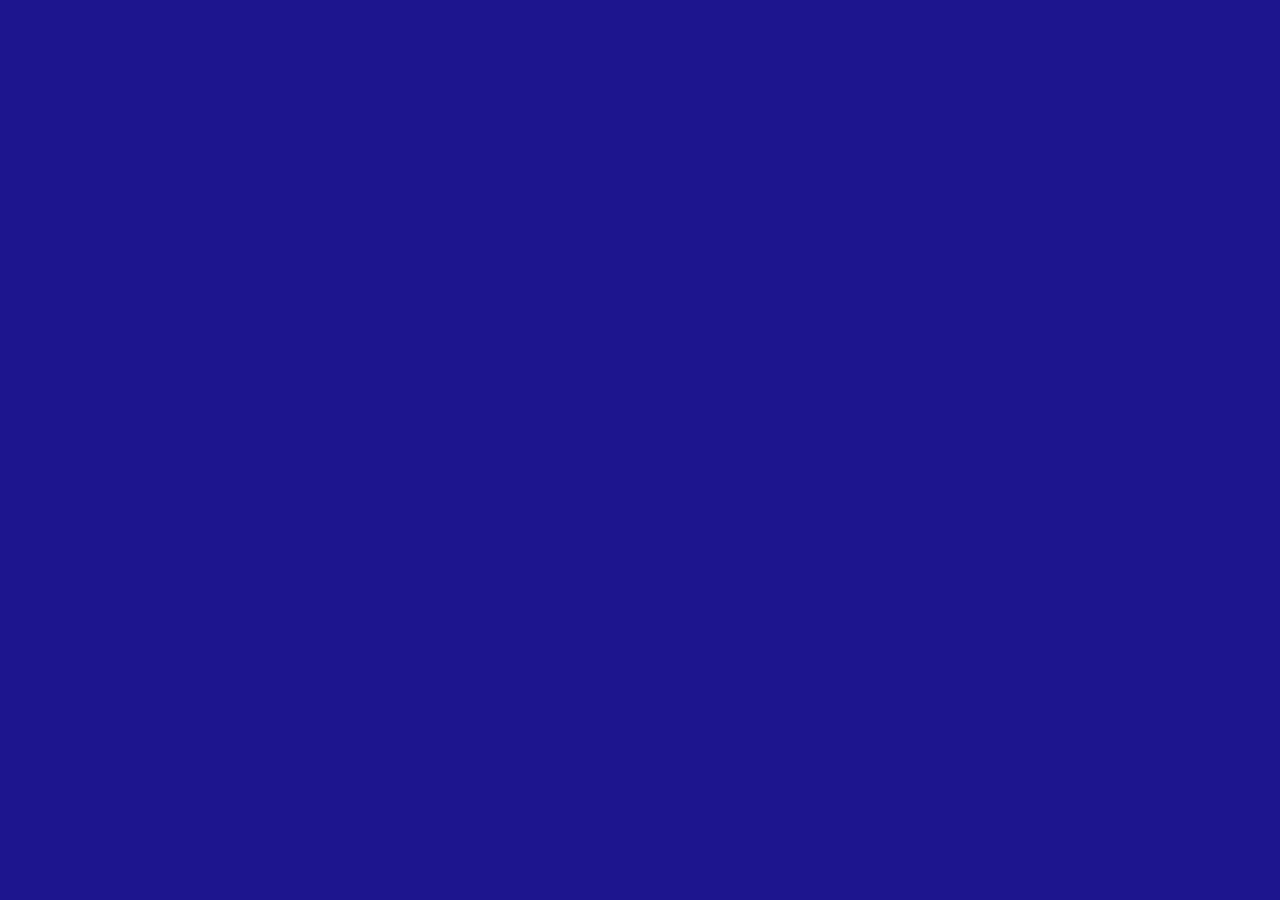
==== public/index.html @ 57fa5c95 "more complete mechanics" ====
<html>
	<head>
		<title>orbit</title>
		<script>
			var requestAnimFrame = (function(){
			      return  window.requestAnimationFrame       || 
			              window.webkitRequestAnimationFrame || 
			              window.mozRequestAnimationFrame    || 
			              window.oRequestAnimationFrame      || 
			              window.msRequestAnimationFrame     || 
			              function(callback) {
			              		window.setTimeout(callback, 1000 / 60);
			              };
			})();

			// Array Remove - By John Resig (MIT Licensed)
			Array.prototype.remove = function(from, to) {
				var rest = this.slice((to || from) + 1 || this.length);
				this.length = from < 0 ? this.length + from : from;
				return this.push.apply(this, rest);
			};

			var GameState = {
				ORBIT_PLACING : 1,
				ORBIT_WINDUP : 2,
				ORBIT_ACTIVE : 3,
				ORBIT_FINISHED : 4
			};

			// Game variables.

			var gameState;
			var planetsLeft;
			var mousePos;
			var mouseDownPos;
			var maxLength;
			var maxDistance;
			var iterations;

			// Initialize the game objects.
			var thrownObject;
			var thrownObjects;

			var planet = {
				radius : 50,
				pos : [ 0, 0 ],
				img : null
			};

			function drawOrbitPosition(context, pos, radius) {
				context.fillStyle = "#ec4343";
				context.strokeStyle = "#00bff3";

				context.beginPath();
				context.arc(pos[0], pos[1], radius, 0, 2 * Math.PI, false);
				context.fill();
				context.stroke();
			}

			function length(vec) {
				return Math.sqrt(vec[0] * vec[0] + vec[1] * vec[1]);
			}

			function distance(vec1, vec2) {
				var x = vec2[0] - vec1[0];
				var y = vec2[1] - vec1[1];
				return length([x, y]);
			}
			function normalize(vec) {
				var len = length(vec);
				return [ vec[0] / len, vec[1] / len ];
			}

			function direction(vec1, vec2) {
				var x = vec2[0] - vec1[0];
				var y = vec2[1] - vec1[1];
				return normalize([ x, y ]);
			}

			function update() {
				if (gameState == GameState.ORBIT_PLACING) {
					thrownObject.pos = mousePos;
				}
				else if (gameState == GameState.ORBIT_WINDUP) {
					thrownObject.pos = mouseDownPos;
				}

				if (planetsLeft <= 0) {
					// TODO: Some other mode here of showing the score. This is a big state change.
					startGame();
				}

				var activeObjects = 0;

				for (var i = 0; i < thrownObjects.length; ++i) {
					var obj = thrownObjects[i];
					if (obj.active == false) {
						continue;
					}

					activeObjects++;

					var curPos = obj.pos;
					var curVel = obj.vel;
					var planetPos = planet.pos;

					var dist = distance(curPos, planetPos);
					var dir = direction(curPos, planetPos);
					var force = 3000.0 / ((dist * dist) + 500.0);

					if (dist > maxDistance) {
						obj.active = false;
					}

					curVel[0] += dir[0] * force;
					curVel[1] += dir[1] * force;

					curPos[0] += curVel[0];
					curPos[1] += curVel[1];

					var collideDist = distance(curPos, planetPos);
					if (collideDist < obj.radius + planet.radius) {
						obj.active = false;
						planetsLeft -= 1;
						// TODO: Some sweet effect here.
					}

					if (obj.active) {
						for (var j = 0; j < thrownObjects.length; ++j) {
							var obj2 = thrownObjects[j];
							if (obj2.active && obj != obj2) {
								var collideDist = distance(obj.pos, obj2.pos);
								if (collideDist < obj.radius + obj2.radius) {
									obj.active = false;
									obj2.active = false;
									planetsLeft -= 2;
								}
							}
						}
					}
				}

				if (iterations > 5) {
					var scoreContainer = document.getElementById('scoreContainer');
					if (activeObjects > 0 && parseFloat(scoreContainer.style.opacity) == 0) {
						fadeIn(scoreContainer);
					}

					var score = document.getElementById('highScore');
					score.innerHTML = activeObjects.toFixed(0);

					var planets = document.getElementById('planetsLeft');
					planets.innerHTML = planetsLeft.toFixed(0);

					iterations = 0;
				}
				iterations++;
			}

			function fadeIn(element) {
				var interval = window.setInterval(function() {
 					var opacity = parseFloat(element.style.opacity);
 					var newOpacity = (opacity + 0.025).toFixed(2);
 					element.style.opacity = newOpacity;

 					if (newOpacity >= 1.0) {
 						window.clearInterval(interval);
 					}
 				}, 33);
			}

			function draw(context) {
				var canvas = document.getElementById('gameBoard');
				var width = window.innerWidth;
 				var height = window.innerHeight;
				context.clearRect(0, 0, width, height);

				if (gameState == GameState.ORBIT_WINDUP) {
					context.strokeStyle = "#ffffff";

					var dir = direction(mousePos, mouseDownPos);
					var dist = Math.min(distance(mousePos, mouseDownPos), maxLength);
					var endPos = [ mouseDownPos[0] + dir[0] * dist, mouseDownPos[1] + dir[1] * dist ];

					context.lineWidth = 3;
					context.moveTo(mouseDownPos[0], mouseDownPos[1]);
					context.lineTo(endPos[0], endPos[1]);
					context.stroke();
				}

				context.fillStyle = "#ec4343";
				context.strokeStyle = "#00bff3";

				context.lineWidth = 2;
				if (thrownObject) {
					drawOrbitPosition(context, thrownObject.pos, thrownObject.radius);
				}

				for (var i = 0; i < thrownObjects.length; ++i) {
					var obj = thrownObjects[i];
					if (obj.active) {
						drawOrbitPosition(context, obj.pos, obj.radius);
					}
				}

				if (planet.img) {
					context.drawImage(planet.img, planet.pos[0] - planet.img.width / 2, planet.pos[1] - planet.img.height / 2);
				}
			}

			function handleMouseMove(mouseMoveEvent) {
				var x, y;
				if (mouseMoveEvent.layerX || mouseMoveEvent.layerX == 0) {
					x = mouseMoveEvent.layerX;
					y = mouseMoveEvent.layerY;
				}
				else if (mouseMoveEvent.offsetX || mouseMoveEvent.offsetX == 0) {
				    x = ev.offsetX;
				    y = ev.offsetY;
				}
				mousePos = [ x, y ];
			}

			function handleMouseDown() {
				if (gameState == GameState.ORBIT_PLACING) {
					gameState = GameState.ORBIT_WINDUP;
					mouseDownPos = mousePos;
				}
			}

			function handleMouseUp() {
				var lengthScale = 0.05;
				if (gameState == GameState.ORBIT_WINDUP) {
					gameState = GameState.ORBIT_PLACING;

					var dir = direction(mousePos, mouseDownPos);
					var len = Math.min(distance(mousePos, mouseDownPos) * lengthScale, maxLength);
					thrownObject.vel = [ dir[0] * len, dir[1] * len ];
					mouseDownPos = [ 0, 0 ];

					thrownObjects.push(thrownObject);
					thrownObject = {
						radius : 7,
						pos : [ 0, 0 ],
						vel : [ 0, 0 ],
						active : true
					};
				}
			}

			function handleWindowResize() {
				var canvas = document.getElementById('gameBoard');
				canvas.width = window.innerWidth - 13;
 				canvas.height = window.innerHeight - 13;
			}

			function startGame() {
				var canvas = document.getElementById('gameBoard');
				canvas.width = window.innerWidth - 13;
 				canvas.height = window.innerHeight - 13;
 				fadeIn(canvas);

 				gameState = GameState.ORBIT_PLACING;
				planetsLeft = 5;
				mousePos = [ -20, -20 ];
				mouseDownPos = [ 0, 0 ];
				maxLength = 80;
				maxDistance = 2000;
				iterations = 0;

				// Initialize the game objects.
				thrownObject = {
					radius : 7,
					pos : [ 0, 0 ],
					vel : [ 0, 0 ],
					active : true
				};
				thrownObjects =[];

 				planet.pos = [ canvas.width / 2 - planet.radius / 2, canvas.height / 2 - planet.radius / 2 ];

 				// Load the planet image.
 				var planetImage = new Image();
 				planetImage.src = "sun.png";
 				planetImage.onload = function() {
 					planet.img = planetImage;
 				}

				var context = canvas.getContext('2d');
				
				canvas.addEventListener('mousemove', handleMouseMove, false);
				canvas.addEventListener('mousedown', handleMouseDown, false);
				canvas.addEventListener('mouseup', handleMouseUp, false);
				window.onresize = handleWindowResize;

				var gameLoop = function() {
					update();
					draw(context);
				}

				var animFrameLoop = function() {
					gameLoop();
					requestAnimFrame(animFrameLoop)
				}
				requestAnimFrame(animFrameLoop);
			}
		</script>
	</head>
	<body onload="startGame();" bgcolor="#1b168d" style="margin-left:0px; margin-top:0px;">
		<div style="font-family:Helvetica; align:center;">
			<div id="scoreContainer" style="position:absolute; top:15px; left:15px; opacity:0; text-align:right;">
				<div id="highScore" style="color:white; font-size:55px; font-family:Impact;"></div>
				<!--<div id="highScoreLabel" style="font-size:14; font-weight:condensed; top:65px; background-color:#ffffff; text-align:center;">Orbiting</div>-->
				<div id="planetsLeft" style="color:white; font-size:55px; font-family:Impact;"></div>
			</div>
			<canvas id="gameBoard" width="500" height="500" style="border-width:2px; border-color:white; opacity:0;"></canvas>
		</div>
	</body>
</html>
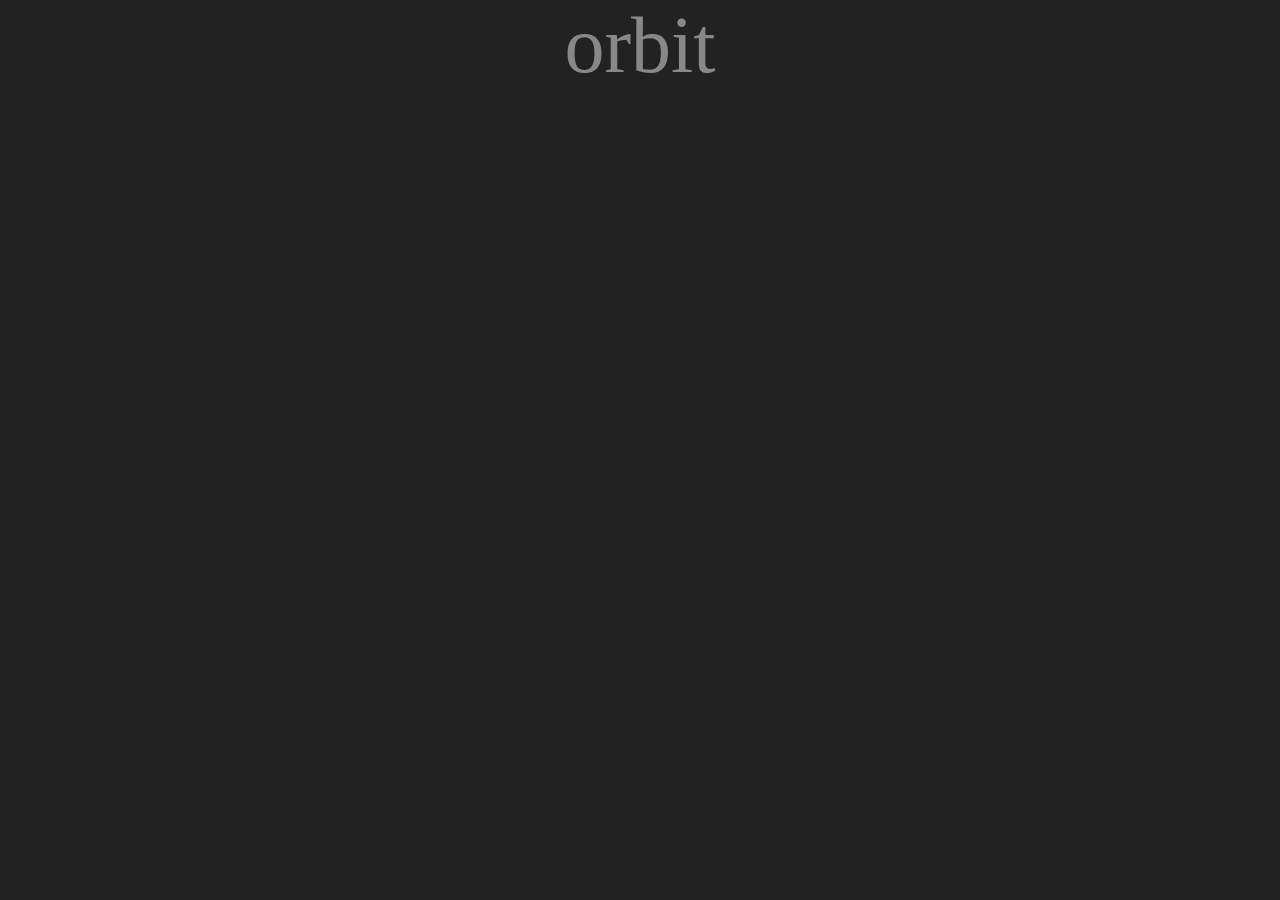
==== commit 1e407326: "add some instruction text with some snazzy alpha animations" ====
--- a/public/index.html
+++ b/public/index.html
@@ -28,9 +28,7 @@
 			};
 
 			// Game variables.
-
 			var gameState;
-			var planetsLeft;
 			var mousePos;
 			var mouseDownPos;
 			var maxLength;
@@ -48,8 +46,8 @@
 			};
 
 			function drawOrbitPosition(context, pos, radius) {
-				context.fillStyle = "#ec4343";
-				context.strokeStyle = "#00bff3";
+				context.fillStyle = "#dddddd";
+				context.strokeStyle = "#ffffff";
 
 				context.beginPath();
 				context.arc(pos[0], pos[1], radius, 0, 2 * Math.PI, false);
@@ -85,10 +83,10 @@
 					thrownObject.pos = mouseDownPos;
 				}
 
-				if (planetsLeft <= 0) {
+				/*if (planetsLeft <= 0) {
 					// TODO: Some other mode here of showing the score. This is a big state change.
-					startGame();
-				}
+					initializeGameVars();
+				}*/
 
 				var activeObjects = 0;
 
@@ -118,13 +116,25 @@
 					curPos[0] += curVel[0];
 					curPos[1] += curVel[1];
 
+					// Cheat here a little bit to make the mechanics more interesting.
+					// Basically, don't allow the distance from the planet to exceed the prior distance.
+					// This forces the orbit into a spiral, but avoids the ease of putting the object into
+					// an elliptical orbit, rewarding more circular orbits.
+					// TODO: Kill the component velocity away from the planet.
+					var newDist = distance(curPos, planetPos);
+					if (newDist > dist) {
+						var nDir = direction(planetPos, curPos);
+						curPos[0] = planetPos[0] + nDir[0] * dist; 
+						curPos[1] = planetPos[1] + nDir[1] * dist;
+					}
+
 					var collideDist = distance(curPos, planetPos);
 					if (collideDist < obj.radius + planet.radius) {
 						obj.active = false;
-						planetsLeft -= 1;
 						// TODO: Some sweet effect here.
 					}
 
+					/*
 					if (obj.active) {
 						for (var j = 0; j < thrownObjects.length; ++j) {
 							var obj2 = thrownObjects[j];
@@ -138,6 +148,7 @@
 							}
 						}
 					}
+					*/
 				}
 
 				if (iterations > 5) {
@@ -149,22 +160,41 @@
 					var score = document.getElementById('highScore');
 					score.innerHTML = activeObjects.toFixed(0);
 
-					var planets = document.getElementById('planetsLeft');
-					planets.innerHTML = planetsLeft.toFixed(0);
+					//var planets = document.getElementById('planetsLeft');
+					//planets.innerHTML = planetsLeft.toFixed(0);
 
 					iterations = 0;
 				}
 				iterations++;
 			}
 
-			function fadeIn(element) {
+			function fadeIn(element, completeBlock) {
 				var interval = window.setInterval(function() {
  					var opacity = parseFloat(element.style.opacity);
- 					var newOpacity = (opacity + 0.025).toFixed(2);
+ 					var newOpacity = (opacity + 0.05).toFixed(2);
  					element.style.opacity = newOpacity;
 
  					if (newOpacity >= 1.0) {
  						window.clearInterval(interval);
+
+ 						if (completeBlock) {
+ 							completeBlock();
+ 						}
+ 					}
+ 				}, 33);
+			}
+
+			function fadeOut(element, completeBlock) {
+				var interval = window.setInterval(function() {
+ 					var opacity = parseFloat(element.style.opacity);
+ 					var newOpacity = (opacity - 0.05).toFixed(2);
+ 					element.style.opacity = newOpacity;
+
+ 					if (newOpacity <= 0.0) {
+ 						window.clearInterval(interval);
+ 						if (completeBlock) {
+ 							completeBlock();
+ 						}
  					}
  				}, 33);
 			}
@@ -250,18 +280,12 @@
 
 			function handleWindowResize() {
 				var canvas = document.getElementById('gameBoard');
-				canvas.width = window.innerWidth - 13;
- 				canvas.height = window.innerHeight - 13;
-			}
-
-			function startGame() {
-				var canvas = document.getElementById('gameBoard');
-				canvas.width = window.innerWidth - 13;
- 				canvas.height = window.innerHeight - 13;
- 				fadeIn(canvas);
-
- 				gameState = GameState.ORBIT_PLACING;
-				planetsLeft = 5;
+				canvas.width = window.innerWidth - 12;
+ 				canvas.height = window.innerHeight - 12;
+			}
+
+			function initializeGameVars() {
+				gameState = GameState.ORBIT_PLACING;
 				mousePos = [ -20, -20 ];
 				mouseDownPos = [ 0, 0 ];
 				maxLength = 80;
@@ -276,8 +300,28 @@
 					active : true
 				};
 				thrownObjects =[];
-
- 				planet.pos = [ canvas.width / 2 - planet.radius / 2, canvas.height / 2 - planet.radius / 2 ];
+			}
+
+			function startGame() {
+				var canvas = document.getElementById('gameBoard');
+				canvas.width = window.innerWidth - 12;
+ 				canvas.height = window.innerHeight - 12;
+ 				fadeIn(canvas);
+
+ 				var ins1 = document.getElementById('instructionsLabel1');
+ 				var ins2 = document.getElementById('instructionsLabel2');
+ 				var titleLabel = document.getElementById('titleLabel');
+
+ 				var instructionsStart = 1200;
+ 				window.setTimeout(function() { fadeIn(titleLabel); }, 400);
+ 				window.setTimeout(function() { fadeIn(ins1); }, instructionsStart);
+ 				window.setTimeout(function() { fadeIn(ins2); }, instructionsStart + 1000);
+ 				window.setTimeout(function() { fadeOut(ins1); }, instructionsStart + 1200);
+ 				window.setTimeout(function() { fadeOut(ins2); }, instructionsStart + 2000);
+ 				window.setTimeout(function() { fadeOut(titleLabel); }, instructionsStart + 2500);
+
+ 				initializeGameVars();
+ 				planet.pos = [ canvas.width / 2, canvas.height / 2 ];
 
  				// Load the planet image.
  				var planetImage = new Image();
@@ -288,9 +332,9 @@
 
 				var context = canvas.getContext('2d');
 				
+				canvas.addEventListener('mouseup', handleMouseUp, false);
 				canvas.addEventListener('mousemove', handleMouseMove, false);
 				canvas.addEventListener('mousedown', handleMouseDown, false);
-				canvas.addEventListener('mouseup', handleMouseUp, false);
 				window.onresize = handleWindowResize;
 
 				var gameLoop = function() {
@@ -306,12 +350,15 @@
 			}
 		</script>
 	</head>
-	<body onload="startGame();" bgcolor="#1b168d" style="margin-left:0px; margin-top:0px;">
+	<body onload="startGame();" bgcolor="#222222" style="margin-left:0px; margin-top:0px;">
 		<div style="font-family:Helvetica; align:center;">
-			<div id="scoreContainer" style="position:absolute; top:15px; left:15px; opacity:0; text-align:right;">
-				<div id="highScore" style="color:white; font-size:55px; font-family:Impact;"></div>
-				<!--<div id="highScoreLabel" style="font-size:14; font-weight:condensed; top:65px; background-color:#ffffff; text-align:center;">Orbiting</div>-->
-				<div id="planetsLeft" style="color:white; font-size:55px; font-family:Impact;"></div>
+			<div id="titleLabel" style="position:absolute; top:0px; left:0px; color:#dddddd; font-size:80px; font-family:Impact; width:100%; text-align:center; opacity:0;">orbit</div>
+			<div id="instructionsLabel1" style="font-family:HelveticaNeue-Light; position:absolute; top:100px; left:0px; color:#dddddd; font-size:40px; width:100%; text-align:center; height:40px; opacity:0;">put your planet in orbit</div>
+			<div id="instructionsLabel2" style="font-family:HelveticaNeue-Light; position:absolute; top:120px; left:0px; color:#dddddd; font-size:40px; width:100%; text-align:center; height:40px; opacity:0;">keep it there as long as you can</div>
+			<div id="scoreContainer" style="position:absolute; top:0px; left:0px; opacity:0; text-align:right; width:100%;">
+				<div id="highScore" style="color:#dddddd; font-size:105px; font-family:Impact; width:70px;"></div>
+				<!--<div id="highScoreLabel" style="font-size:12; font-weight:condensed; top:50px; color:#dddddd; background-color:#222222; text-align:center; width:70px; height:25px;">Revolutions</div>-->
+				<!--<div id="planetsLeft" style="color:white; font-size:105px; font-family:Impact;"></div>-->
 			</div>
 			<canvas id="gameBoard" width="500" height="500" style="border-width:2px; border-color:white; opacity:0;"></canvas>
 		</div>
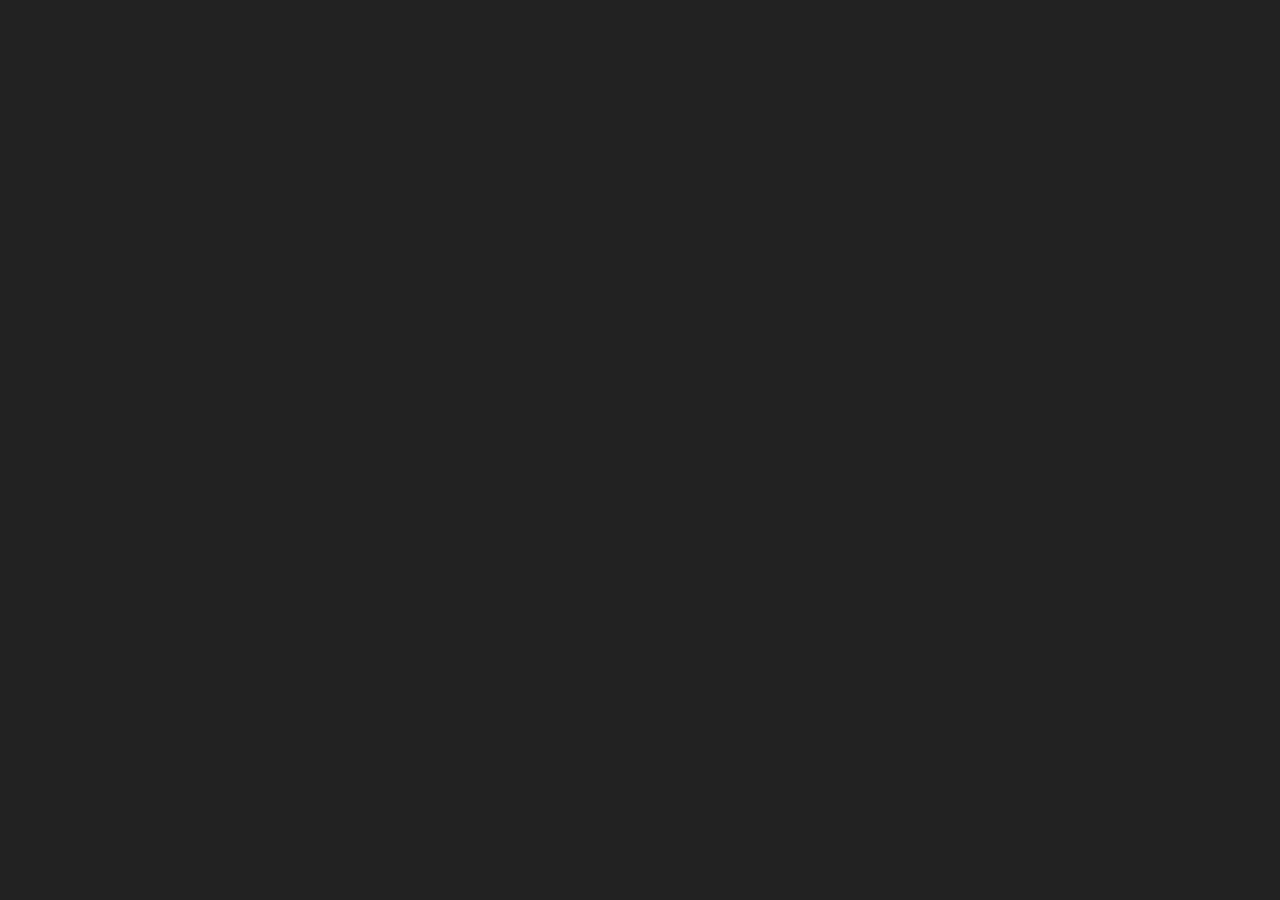
==== commit 78695842: "some clean up, and put the score label inside the planet" ====
--- a/public/index.html
+++ b/public/index.html
@@ -82,12 +82,7 @@
 				else if (gameState == GameState.ORBIT_WINDUP) {
 					thrownObject.pos = mouseDownPos;
 				}
-
-				/*if (planetsLeft <= 0) {
-					// TODO: Some other mode here of showing the score. This is a big state change.
-					initializeGameVars();
-				}*/
-
+				
 				var activeObjects = 0;
 
 				for (var i = 0; i < thrownObjects.length; ++i) {
@@ -133,39 +128,6 @@
 						obj.active = false;
 						// TODO: Some sweet effect here.
 					}
-
-					/*
-					if (obj.active) {
-						for (var j = 0; j < thrownObjects.length; ++j) {
-							var obj2 = thrownObjects[j];
-							if (obj2.active && obj != obj2) {
-								var collideDist = distance(obj.pos, obj2.pos);
-								if (collideDist < obj.radius + obj2.radius) {
-									obj.active = false;
-									obj2.active = false;
-									planetsLeft -= 2;
-								}
-							}
-						}
-					}
-					*/
-				}
-
-				if (iterations > 5) {
-					var scoreContainer = document.getElementById('scoreContainer');
-					if (activeObjects > 0 && parseFloat(scoreContainer.style.opacity) == 0) {
-						fadeIn(scoreContainer);
-					}
-
-					var score = document.getElementById('highScore');
-					score.innerHTML = activeObjects.toFixed(0);
-
-					//var planets = document.getElementById('planetsLeft');
-					//planets.innerHTML = planetsLeft.toFixed(0);
-
-					iterations = 0;
-				}
-				iterations++;
 			}
 
 			function fadeIn(element, completeBlock) {
@@ -234,7 +196,13 @@
 				}
 
 				if (planet.img) {
-					context.drawImage(planet.img, planet.pos[0] - planet.img.width / 2, planet.pos[1] - planet.img.height / 2);
+					var planetX = planet.pos[0] - planet.img.width / 2;
+					var planetY = planet.pos[1] - planet.img.height / 2;
+					context.drawImage(planet.img, planetX, planetY);
+
+					context.fillStyle = "#222222";
+					context.font = "45px Impact";
+  					context.fillText("", planet.pos[0] - 12, planet.pos[1] + 16);
 				}
 			}
 
@@ -355,11 +323,11 @@
 			<div id="titleLabel" style="position:absolute; top:0px; left:0px; color:#dddddd; font-size:80px; font-family:Impact; width:100%; text-align:center; opacity:0;">orbit</div>
 			<div id="instructionsLabel1" style="font-family:HelveticaNeue-Light; position:absolute; top:100px; left:0px; color:#dddddd; font-size:40px; width:100%; text-align:center; height:40px; opacity:0;">put your planet in orbit</div>
 			<div id="instructionsLabel2" style="font-family:HelveticaNeue-Light; position:absolute; top:120px; left:0px; color:#dddddd; font-size:40px; width:100%; text-align:center; height:40px; opacity:0;">keep it there as long as you can</div>
-			<div id="scoreContainer" style="position:absolute; top:0px; left:0px; opacity:0; text-align:right; width:100%;">
+			<!--<div id="scoreContainer" style="position:absolute; top:0px; left:0px; opacity:0; text-align:right; width:100%;">
 				<div id="highScore" style="color:#dddddd; font-size:105px; font-family:Impact; width:70px;"></div>
-				<!--<div id="highScoreLabel" style="font-size:12; font-weight:condensed; top:50px; color:#dddddd; background-color:#222222; text-align:center; width:70px; height:25px;">Revolutions</div>-->
-				<!--<div id="planetsLeft" style="color:white; font-size:105px; font-family:Impact;"></div>-->
-			</div>
+				<div id="highScoreLabel" style="font-size:12; font-weight:condensed; top:50px; color:#dddddd; background-color:#222222; text-align:center; width:70px; height:25px;">Revolutions</div>
+				<div id="planetsLeft" style="color:white; font-size:105px; font-family:Impact;"></div>
+			</div>-->
 			<canvas id="gameBoard" width="500" height="500" style="border-width:2px; border-color:white; opacity:0;"></canvas>
 		</div>
 	</body>
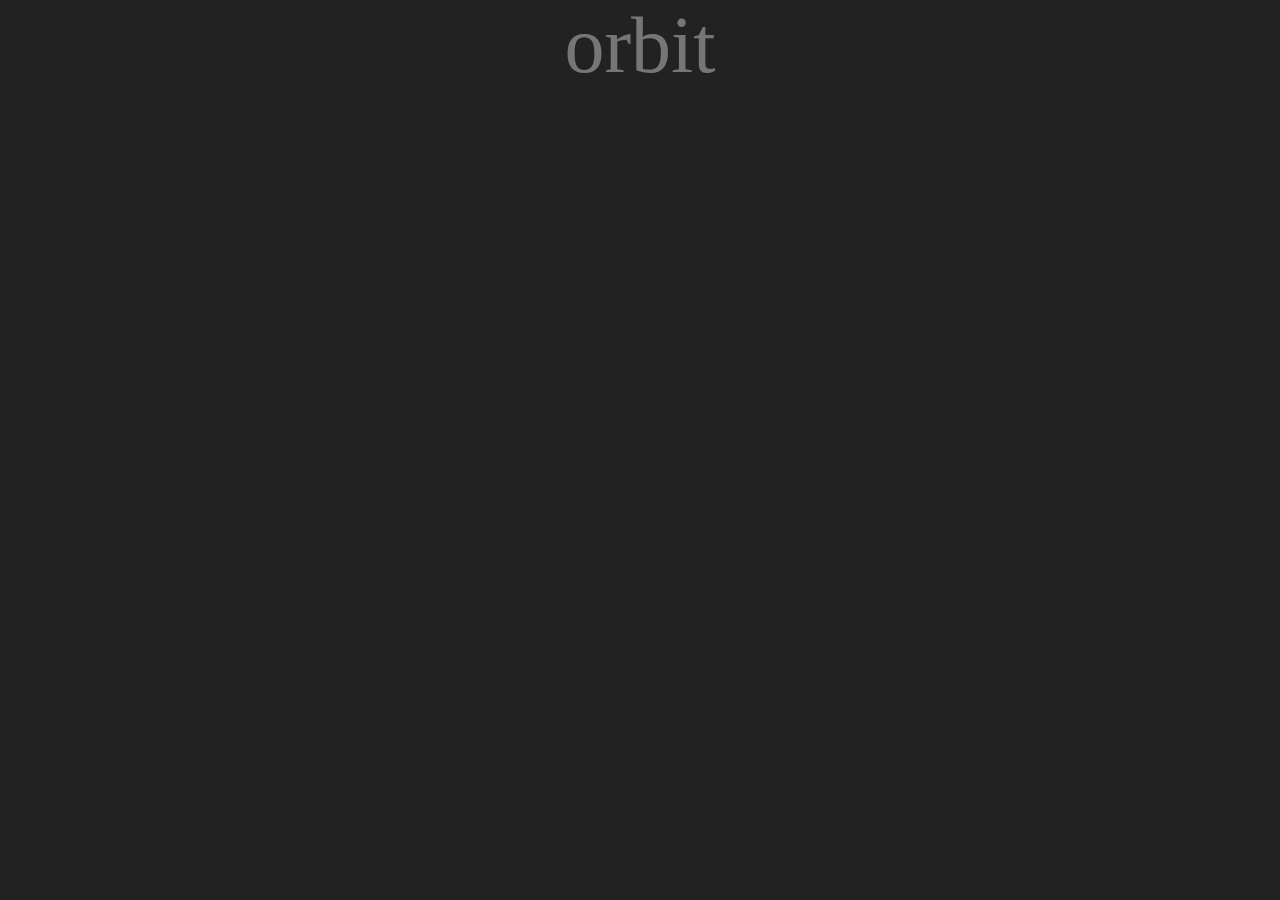
==== commit 93a5d2df: "tweak the mechanics of the planet. this might be pretty close to being good enough" ====
--- a/public/index.html
+++ b/public/index.html
@@ -82,7 +82,7 @@
 				else if (gameState == GameState.ORBIT_WINDUP) {
 					thrownObject.pos = mouseDownPos;
 				}
-				
+
 				var activeObjects = 0;
 
 				for (var i = 0; i < thrownObjects.length; ++i) {
@@ -112,22 +112,22 @@
 					curPos[1] += curVel[1];
 
 					// Cheat here a little bit to make the mechanics more interesting.
-					// Basically, don't allow the distance from the planet to exceed the prior distance.
+					// Basically, dampen the velocity away from the planet.
 					// This forces the orbit into a spiral, but avoids the ease of putting the object into
 					// an elliptical orbit, rewarding more circular orbits.
 					// TODO: Kill the component velocity away from the planet.
-					var newDist = distance(curPos, planetPos);
-					if (newDist > dist) {
-						var nDir = direction(planetPos, curPos);
-						curPos[0] = planetPos[0] + nDir[0] * dist; 
-						curPos[1] = planetPos[1] + nDir[1] * dist;
-					}
+					var velDir = normalize(curVel);
+					var otherDir = direction(planetPos, curPos);
+					var dampenFactor = Math.max(velDir[0] * otherDir[0] + velDir[1] * otherDir[1], 0) * 0.05;
+					curVel[0] = curVel[0] - curVel[0] * dampenFactor;
+					curVel[1] = curVel[1] - curVel[1] * dampenFactor;
 
 					var collideDist = distance(curPos, planetPos);
 					if (collideDist < obj.radius + planet.radius) {
 						obj.active = false;
 						// TODO: Some sweet effect here.
 					}
+				}
 			}
 
 			function fadeIn(element, completeBlock) {
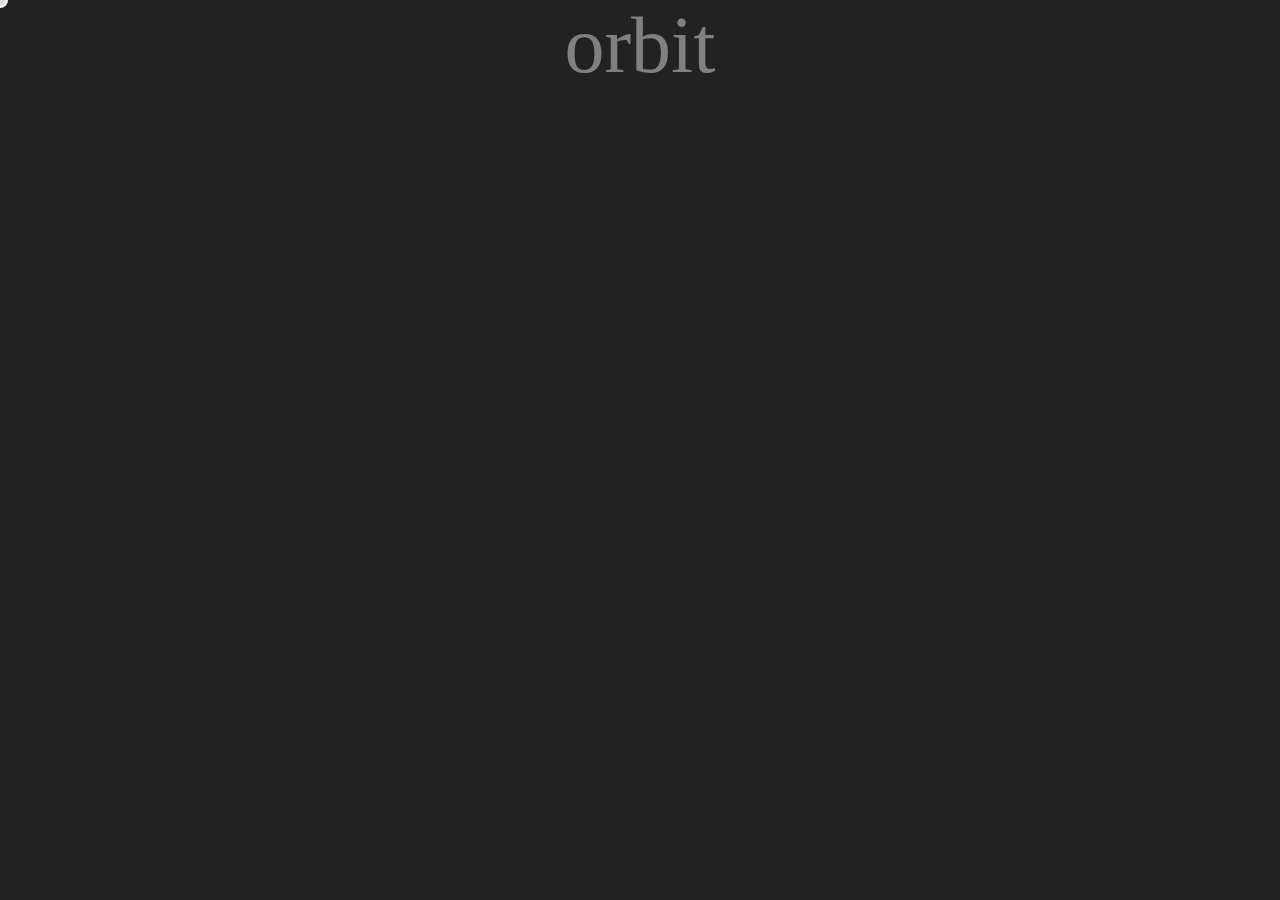
==== commit f494ce19: "more source updating" ====
--- a/public/index.html
+++ b/public/index.html
@@ -21,6 +21,7 @@
 			};
 
 			var GameState = {
+				ORBIT_INTRO : 0,
 				ORBIT_PLACING : 1,
 				ORBIT_WINDUP : 2,
 				ORBIT_ACTIVE : 3,
@@ -34,6 +35,9 @@
 			var maxLength;
 			var maxDistance;
 			var iterations;
+			var releasePos;
+			var fontSizeScale = 1.0;
+			var lastRevolutions = -1;
 
 			// Initialize the game objects.
 			var thrownObject;
@@ -83,51 +87,96 @@
 					thrownObject.pos = mouseDownPos;
 				}
 
-				var activeObjects = 0;
-
 				for (var i = 0; i < thrownObjects.length; ++i) {
 					var obj = thrownObjects[i];
-					if (obj.active == false) {
-						continue;
-					}
-
-					activeObjects++;
-
-					var curPos = obj.pos;
-					var curVel = obj.vel;
-					var planetPos = planet.pos;
-
-					var dist = distance(curPos, planetPos);
-					var dir = direction(curPos, planetPos);
-					var force = 3000.0 / ((dist * dist) + 500.0);
-
-					if (dist > maxDistance) {
-						obj.active = false;
-					}
-
-					curVel[0] += dir[0] * force;
-					curVel[1] += dir[1] * force;
-
-					curPos[0] += curVel[0];
-					curPos[1] += curVel[1];
-
-					// Cheat here a little bit to make the mechanics more interesting.
-					// Basically, dampen the velocity away from the planet.
-					// This forces the orbit into a spiral, but avoids the ease of putting the object into
-					// an elliptical orbit, rewarding more circular orbits.
-					// TODO: Kill the component velocity away from the planet.
-					var velDir = normalize(curVel);
-					var otherDir = direction(planetPos, curPos);
-					var dampenFactor = Math.max(velDir[0] * otherDir[0] + velDir[1] * otherDir[1], 0) * 0.05;
-					curVel[0] = curVel[0] - curVel[0] * dampenFactor;
-					curVel[1] = curVel[1] - curVel[1] * dampenFactor;
-
-					var collideDist = distance(curPos, planetPos);
-					if (collideDist < obj.radius + planet.radius) {
-						obj.active = false;
-						// TODO: Some sweet effect here.
-					}
-				}
+
+					if (gameState == GameState.ORBIT_ACTIVE) {
+						var curPos = obj.pos;
+						var curVel = obj.vel;
+						var planetPos = planet.pos;
+
+						var prevDir = direction(planetPos, curPos);
+
+						var dist = distance(curPos, planetPos);
+						var dir = direction(curPos, planetPos);
+						var force = 3000.0 / ((dist * dist) + 500.0);
+
+						if (dist > maxDistance) {
+							thrownObjects = [];
+						}
+
+						curVel[0] += dir[0] * force;
+						curVel[1] += dir[1] * force;
+
+						curPos[0] += curVel[0];
+						curPos[1] += curVel[1];
+
+						// Cheat here a little bit to make the mechanics more interesting.
+						// Basically, dampen the velocity away from the planet.
+						// This forces the orbit into a spiral, but avoids the ease of putting the object into
+						// an elliptical orbit, rewarding more circular orbits.
+						var velDir = normalize(curVel);
+						var otherDir = direction(planetPos, curPos);
+						var dampenFactor = Math.max(velDir[0] * otherDir[0] + velDir[1] * otherDir[1], 0) * 0.05;
+						curVel[0] = curVel[0] - curVel[0] * dampenFactor;
+						curVel[1] = curVel[1] - curVel[1] * dampenFactor;
+
+						// Add the accumulated travelled distance.
+						var angle = Math.acos(otherDir[0] * prevDir[0] + otherDir[1] * prevDir[1]);
+						obj.degreesAccum = obj.degreesAccum + angle;
+
+						var collideDist = distance(curPos, planetPos);
+						if (collideDist < obj.radius + planet.radius) {
+							gameState = GameState.ORBIT_FINISHED;
+							jostleSun(function() {
+								thrownObjects = [];
+							});
+						}
+					}
+				}
+			}
+
+			function jostleSun(completeBlock) {
+				var originalPos = planet.pos;
+				var newPos = [ originalPos[0] + 20, originalPos[1] + 20 ];
+
+				var interval = window.setInterval(function() {
+					var currentPos = planet.pos;
+					planet.pos = [ planet.pos[0] + 0.9, planet.pos[1] + 0.9 ];
+				}, 33);
+			}
+
+			function scaleNumberLabel(scaleVal, completeBlock, rate) {
+				rate = rate || 0.08;
+
+				var interval = window.setInterval(function() {
+					var complete = false;
+					if (fontSizeScale < scaleVal) {
+						fontSizeScale += rate;
+						if (fontSizeScale >= scaleVal) {
+							complete = true;
+						}
+					}
+					else {
+						fontSizeScale -= rate;
+						if (fontSizeScale <= scaleVal) {
+							complete = true;
+						}
+					}
+
+					if (complete) {
+						if (completeBlock) {
+							completeBlock();
+						}
+						window.clearInterval(interval);
+					}
+				}, 33);
+			}
+
+			function pulseFontScale() {
+				scaleNumberLabel(1.5, function() {
+  					scaleNumberLabel(1.0);
+  				}, 0.15);
 			}
 
 			function fadeIn(element, completeBlock) {
@@ -190,9 +239,7 @@
 
 				for (var i = 0; i < thrownObjects.length; ++i) {
 					var obj = thrownObjects[i];
-					if (obj.active) {
-						drawOrbitPosition(context, obj.pos, obj.radius);
-					}
+					drawOrbitPosition(context, obj.pos, obj.radius);
 				}
 
 				if (planet.img) {
@@ -200,9 +247,21 @@
 					var planetY = planet.pos[1] - planet.img.height / 2;
 					context.drawImage(planet.img, planetX, planetY);
 
-					context.fillStyle = "#222222";
-					context.font = "45px Impact";
-  					context.fillText("", planet.pos[0] - 12, planet.pos[1] + 16);
+					if (thrownObjects.length) {
+						var revolutions =  thrownObjects[0].degreesAccum / (2 * Math.PI);
+						revolutions = Math.floor(revolutions);
+						if (lastRevolutions != revolutions) {
+							pulseFontScale();
+							lastRevolutions = revolutions;
+						}
+
+						context.fillStyle = "#222222";
+						context.font = (45 * fontSizeScale) + "px Impact";
+
+						context.textAlign = 'center';
+						context.textBaseline = 'middle';
+  						context.fillText(revolutions.toFixed(0), planet.pos[0], planet.pos[1]);
+					}
 				}
 			}
 
@@ -229,20 +288,17 @@
 			function handleMouseUp() {
 				var lengthScale = 0.05;
 				if (gameState == GameState.ORBIT_WINDUP) {
-					gameState = GameState.ORBIT_PLACING;
+					gameState = GameState.ORBIT_ACTIVE;
 
 					var dir = direction(mousePos, mouseDownPos);
 					var len = Math.min(distance(mousePos, mouseDownPos) * lengthScale, maxLength);
+
+					releasePos = thrownObject.pos;
+
 					thrownObject.vel = [ dir[0] * len, dir[1] * len ];
 					mouseDownPos = [ 0, 0 ];
 
-					thrownObjects.push(thrownObject);
-					thrownObject = {
-						radius : 7,
-						pos : [ 0, 0 ],
-						vel : [ 0, 0 ],
-						active : true
-					};
+					thrownObjects = [ thrownObject ];
 				}
 			}
 
@@ -253,7 +309,7 @@
 			}
 
 			function initializeGameVars() {
-				gameState = GameState.ORBIT_PLACING;
+				gameState = GameState.ORBIT_INTRO;
 				mousePos = [ -20, -20 ];
 				mouseDownPos = [ 0, 0 ];
 				maxLength = 80;
@@ -265,7 +321,7 @@
 					radius : 7,
 					pos : [ 0, 0 ],
 					vel : [ 0, 0 ],
-					active : true
+					degreesAccum : 0
 				};
 				thrownObjects =[];
 			}
@@ -286,7 +342,7 @@
  				window.setTimeout(function() { fadeIn(ins2); }, instructionsStart + 1000);
  				window.setTimeout(function() { fadeOut(ins1); }, instructionsStart + 1200);
  				window.setTimeout(function() { fadeOut(ins2); }, instructionsStart + 2000);
- 				window.setTimeout(function() { fadeOut(titleLabel); }, instructionsStart + 2500);
+ 				window.setTimeout(function() { fadeOut(titleLabel); gameState = GameState.ORBIT_PLACING; }, instructionsStart + 2500);
 
  				initializeGameVars();
  				planet.pos = [ canvas.width / 2, canvas.height / 2 ];
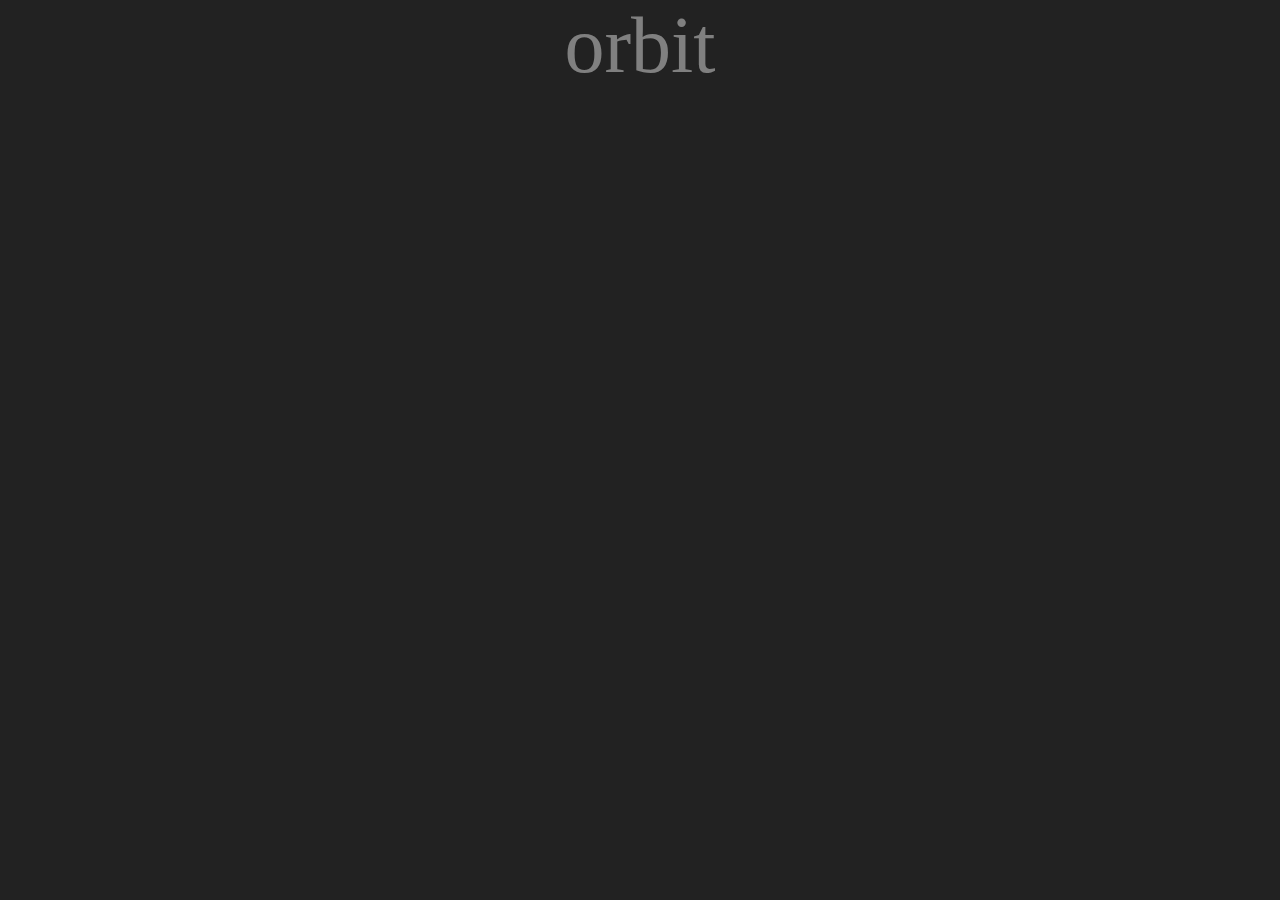
==== commit f00c0133: "update gameplay" ====
--- a/public/index.html
+++ b/public/index.html
@@ -2,6 +2,7 @@
 	<head>
 		<title>orbit</title>
 		<script>
+			// Game loop shim.
 			var requestAnimFrame = (function(){
 			      return  window.requestAnimationFrame       || 
 			              window.webkitRequestAnimationFrame || 
@@ -9,16 +10,9 @@
 			              window.oRequestAnimationFrame      || 
 			              window.msRequestAnimationFrame     || 
 			              function(callback) {
-			              		window.setTimeout(callback, 1000 / 60);
+			              		window.setTimeout(callback, 1000 / 30);
 			              };
 			})();
-
-			// Array Remove - By John Resig (MIT Licensed)
-			Array.prototype.remove = function(from, to) {
-				var rest = this.slice((to || from) + 1 || this.length);
-				this.length = from < 0 ? this.length + from : from;
-				return this.push.apply(this, rest);
-			};
 
 			var GameState = {
 				ORBIT_INTRO : 0,
@@ -36,12 +30,13 @@
 			var maxDistance;
 			var iterations;
 			var releasePos;
+			var finalScore;
 			var fontSizeScale = 1.0;
 			var lastRevolutions = -1;
+			var labelColor = "#222222";
 
 			// Initialize the game objects.
 			var thrownObject;
-			var thrownObjects;
 
 			var planet = {
 				radius : 50,
@@ -49,16 +44,6 @@
 				img : null
 			};
 
-			function drawOrbitPosition(context, pos, radius) {
-				context.fillStyle = "#dddddd";
-				context.strokeStyle = "#ffffff";
-
-				context.beginPath();
-				context.arc(pos[0], pos[1], radius, 0, 2 * Math.PI, false);
-				context.fill();
-				context.stroke();
-			}
-
 			function length(vec) {
 				return Math.sqrt(vec[0] * vec[0] + vec[1] * vec[1]);
 			}
@@ -87,81 +72,156 @@
 					thrownObject.pos = mouseDownPos;
 				}
 
-				for (var i = 0; i < thrownObjects.length; ++i) {
-					var obj = thrownObjects[i];
-
-					if (gameState == GameState.ORBIT_ACTIVE) {
-						var curPos = obj.pos;
-						var curVel = obj.vel;
-						var planetPos = planet.pos;
-
-						var prevDir = direction(planetPos, curPos);
-
-						var dist = distance(curPos, planetPos);
-						var dir = direction(curPos, planetPos);
-						var force = 3000.0 / ((dist * dist) + 500.0);
-
-						if (dist > maxDistance) {
-							thrownObjects = [];
+				if (gameState == GameState.ORBIT_ACTIVE) {
+					var obj = thrownObject;
+
+					var curPos = obj.pos;
+					var curVel = obj.vel;
+					var planetPos = planet.pos;
+
+					var prevDir = direction(planetPos, curPos);
+
+					var dist = distance(curPos, planetPos);
+					var dir = direction(curPos, planetPos);
+					var force = 3000.0 / ((dist * dist) + 500.0);
+
+					curVel[0] += dir[0] * force;
+					curVel[1] += dir[1] * force;
+
+					curPos[0] += curVel[0];
+					curPos[1] += curVel[1];
+
+					// Cheat here a little bit to make the mechanics more interesting.
+					// Basically, dampen the velocity away from the planet.
+					// This forces the orbit into a spiral, but avoids the ease of putting the object into
+					// an elliptical orbit, rewarding more circular orbits.
+					var velDir = normalize(curVel);
+					var otherDir = direction(planetPos, curPos);
+					var dampenFactor = Math.max(velDir[0] * otherDir[0] + velDir[1] * otherDir[1], 0) * 0.05;
+					curVel[0] = curVel[0] - curVel[0] * dampenFactor;
+					curVel[1] = curVel[1] - curVel[1] * dampenFactor;
+
+					// Add the accumulated travelled distance.
+					var angle = Math.acos(otherDir[0] * prevDir[0] + otherDir[1] * prevDir[1]);
+					obj.degreesAccum = obj.degreesAccum + angle;
+
+					var collideDist = distance(curPos, planetPos);
+					if (collideDist < obj.radius + planet.radius) {
+						gameState = GameState.ORBIT_FINISHED;
+						finalScore = revolutions =  thrownObject.degreesAccum / (2 * Math.PI);
+						thrownObject = null;
+						jostleSun(function() {});
+						
+						scaleNumberLabel(5.0, function() {
+							scaleNumberLabel(1.0, function() {
+								gameState = GameState.ORBIT_PLACING;
+								thrownObject = {
+									radius : 7,
+									pos : [ 0, 0 ],
+									vel : [ 0, 0 ],
+									degreesAccum : 0
+								};
+							}, 0.3, 0.02);
+							animateLabel("cc", "22");
+						}, 0.3, 0.02);
+						animateLabel("22", "cc");
+					}
+				}
+			}
+
+			function animateLabel(fromColor, toColor) {
+				var rate = 25;
+				var currentVal = parseInt(fromColor, 16);
+				var maxVal = parseInt(toColor, 16);
+				if (maxVal < currentVal) {
+					rate *= -1;
+				}
+
+				var interval = window.setInterval(function() {
+					currentVal += rate;
+					if ((rate > 0 && currentVal >= maxVal) ||
+						(rate < 0 && currentVal <= maxVal)) {
+						window.clearInterval(interval);
+						currentVal = maxVal;
+					}
+
+					var hexString = currentVal.toString(16);
+					labelColor = "#" + hexString + hexString + hexString;
+				}, 33);
+			}
+
+			function interp(initial, fin, time, completeBlock) {
+				var initialPos = [ initial[0], initial[1] ];
+				var elapsed = 0;
+
+				var interval = window.setInterval(function() {
+					elapsed += 33;
+					if (elapsed >= time) {
+						window.clearInterval(interval);
+						elapsed = time;
+						if (completeBlock) {
+							completeBlock();
 						}
-
-						curVel[0] += dir[0] * force;
-						curVel[1] += dir[1] * force;
-
-						curPos[0] += curVel[0];
-						curPos[1] += curVel[1];
-
-						// Cheat here a little bit to make the mechanics more interesting.
-						// Basically, dampen the velocity away from the planet.
-						// This forces the orbit into a spiral, but avoids the ease of putting the object into
-						// an elliptical orbit, rewarding more circular orbits.
-						var velDir = normalize(curVel);
-						var otherDir = direction(planetPos, curPos);
-						var dampenFactor = Math.max(velDir[0] * otherDir[0] + velDir[1] * otherDir[1], 0) * 0.05;
-						curVel[0] = curVel[0] - curVel[0] * dampenFactor;
-						curVel[1] = curVel[1] - curVel[1] * dampenFactor;
-
-						// Add the accumulated travelled distance.
-						var angle = Math.acos(otherDir[0] * prevDir[0] + otherDir[1] * prevDir[1]);
-						obj.degreesAccum = obj.degreesAccum + angle;
-
-						var collideDist = distance(curPos, planetPos);
-						if (collideDist < obj.radius + planet.radius) {
-							gameState = GameState.ORBIT_FINISHED;
-							jostleSun(function() {
-								thrownObjects = [];
-							});
-						}
-					}
-				}
+					}
+
+					var ratio = elapsed / time;
+					initial[0] = initialPos[0] + (fin[0] - initialPos[0]) * ratio;
+					initial[1] = initialPos[1] + (fin[1] - initialPos[1]) * ratio;
+
+				}, 33);
 			}
 
 			function jostleSun(completeBlock) {
 				var originalPos = planet.pos;
-				var newPos = [ originalPos[0] + 20, originalPos[1] + 20 ];
-
-				var interval = window.setInterval(function() {
-					var currentPos = planet.pos;
-					planet.pos = [ planet.pos[0] + 0.9, planet.pos[1] + 0.9 ];
-				}, 33);
-			}
-
-			function scaleNumberLabel(scaleVal, completeBlock, rate) {
+				var jostleRadius = 10.0;
+
+				var jostlePoint = function() {
+					var jostleOffsetX = Math.random() * (jostleRadius * 2) - jostleRadius;
+					var jostleOffsetY = Math.random() * (jostleRadius * 2) - jostleRadius;
+					return [ originalPos[0] + jostleOffsetX, originalPos[1] + jostleOffsetY ];
+				}
+
+				var newPos = [ originalPos[0] + 5, originalPos[1] + 5 ];
+				var interval = 50;
+
+				var pts = [];
+				for (var i = 0; i < 5; ++i) {
+					pts.push(jostlePoint());
+				}
+
+				var ptIndex = 0;
+				var nextPoint = function() {
+					if (ptIndex < pts.length) {
+						interp(planet.pos, pts[ptIndex], interval, nextPoint);
+						ptIndex++;
+					}
+					else {
+						interp(planet.pos, originalPos, interval, function() {
+							if (completeBlock) {
+								completeBlock();
+							}
+						});
+					}
+				}
+				nextPoint();
+			}
+
+			function scaleNumberLabel(scaleVal, completeBlock, rate, decel) {
 				rate = rate || 0.08;
+				decel = decel || 0;
+
+				var originalScale = fontSizeScale;
+				if (fontSizeScale >= scaleVal) {
+					rate *= -1;
+					decel *= -1;
+				}
 
 				var interval = window.setInterval(function() {
 					var complete = false;
-					if (fontSizeScale < scaleVal) {
-						fontSizeScale += rate;
-						if (fontSizeScale >= scaleVal) {
-							complete = true;
-						}
-					}
-					else {
-						fontSizeScale -= rate;
-						if (fontSizeScale <= scaleVal) {
-							complete = true;
-						}
+					fontSizeScale += rate;
+					if ((rate >= 0 && fontSizeScale >= scaleVal) ||
+					 	(rate < 0 && fontSizeScale < scaleVal)) {
+						complete = true;
 					}
 
 					if (complete) {
@@ -170,6 +230,8 @@
 						}
 						window.clearInterval(interval);
 					}
+
+					rate -= decel;
 				}, 33);
 			}
 
@@ -210,6 +272,15 @@
  				}, 33);
 			}
 
+			function drawOrbitPosition(context, pos, radius) {
+				context.fillStyle = "#dddddd";
+				context.strokeStyle = "#ffffff";
+				context.beginPath();
+				context.arc(pos[0], pos[1], radius, 0, 2 * Math.PI, false);
+				context.fill();
+				context.stroke();
+			}
+
 			function draw(context) {
 				var canvas = document.getElementById('gameBoard');
 				var width = window.innerWidth;
@@ -237,31 +308,32 @@
 					drawOrbitPosition(context, thrownObject.pos, thrownObject.radius);
 				}
 
-				for (var i = 0; i < thrownObjects.length; ++i) {
-					var obj = thrownObjects[i];
-					drawOrbitPosition(context, obj.pos, obj.radius);
-				}
-
 				if (planet.img) {
 					var planetX = planet.pos[0] - planet.img.width / 2;
 					var planetY = planet.pos[1] - planet.img.height / 2;
 					context.drawImage(planet.img, planetX, planetY);
-
-					if (thrownObjects.length) {
-						var revolutions =  thrownObjects[0].degreesAccum / (2 * Math.PI);
+				}
+
+				if (thrownObject || finalScore != null) {
+					var revolutions;
+					if (finalScore != null) {
+						revolutions = finalScore;
+					}
+					else {
+						revolutions =  thrownObject.degreesAccum / (2 * Math.PI);
 						revolutions = Math.floor(revolutions);
 						if (lastRevolutions != revolutions) {
 							pulseFontScale();
 							lastRevolutions = revolutions;
 						}
-
-						context.fillStyle = "#222222";
-						context.font = (45 * fontSizeScale) + "px Impact";
-
-						context.textAlign = 'center';
-						context.textBaseline = 'middle';
-  						context.fillText(revolutions.toFixed(0), planet.pos[0], planet.pos[1]);
-					}
+					}
+
+					context.fillStyle = labelColor;
+					context.font = (45 * fontSizeScale) + "px Impact";
+
+					context.textAlign = 'center';
+					context.textBaseline = 'middle';
+					context.fillText(revolutions.toFixed(0), planet.pos[0], planet.pos[1]);
 				}
 			}
 
@@ -289,6 +361,7 @@
 				var lengthScale = 0.05;
 				if (gameState == GameState.ORBIT_WINDUP) {
 					gameState = GameState.ORBIT_ACTIVE;
+					finalScore = null;
 
 					var dir = direction(mousePos, mouseDownPos);
 					var len = Math.min(distance(mousePos, mouseDownPos) * lengthScale, maxLength);
@@ -297,8 +370,6 @@
 
 					thrownObject.vel = [ dir[0] * len, dir[1] * len ];
 					mouseDownPos = [ 0, 0 ];
-
-					thrownObjects = [ thrownObject ];
 				}
 			}
 
@@ -315,15 +386,6 @@
 				maxLength = 80;
 				maxDistance = 2000;
 				iterations = 0;
-
-				// Initialize the game objects.
-				thrownObject = {
-					radius : 7,
-					pos : [ 0, 0 ],
-					vel : [ 0, 0 ],
-					degreesAccum : 0
-				};
-				thrownObjects =[];
 			}
 
 			function startGame() {
@@ -342,7 +404,19 @@
  				window.setTimeout(function() { fadeIn(ins2); }, instructionsStart + 1000);
  				window.setTimeout(function() { fadeOut(ins1); }, instructionsStart + 1200);
  				window.setTimeout(function() { fadeOut(ins2); }, instructionsStart + 2000);
- 				window.setTimeout(function() { fadeOut(titleLabel); gameState = GameState.ORBIT_PLACING; }, instructionsStart + 2500);
+ 				window.setTimeout(function() { 
+ 					fadeOut(titleLabel); 
+ 					gameState = GameState.ORBIT_PLACING; 
+ 					
+ 					// Initialize the game objects.
+					thrownObject = {
+						radius : 7,
+						pos : [ 0, 0 ],
+						vel : [ 0, 0 ],
+						degreesAccum : 0
+					};
+
+ 				}, instructionsStart + 2500);
 
  				initializeGameVars();
  				planet.pos = [ canvas.width / 2, canvas.height / 2 ];
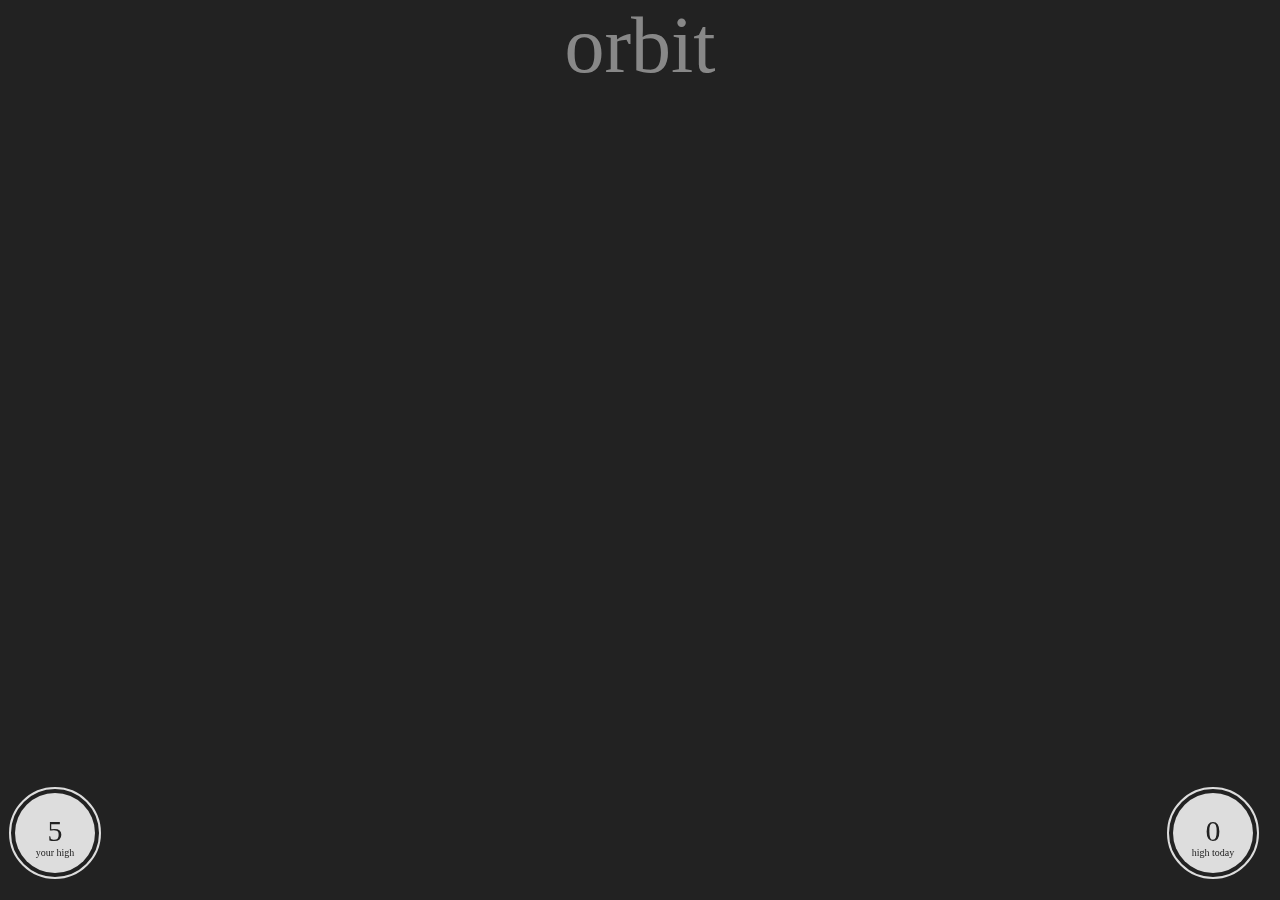
==== commit 21e7aaf5: "show high scores" ====
--- a/public/index.html
+++ b/public/index.html
@@ -34,6 +34,12 @@
 			var fontSizeScale = 1.0;
 			var lastRevolutions = -1;
 			var labelColor = "#222222";
+
+			var highScores = {
+				today : 5,
+				allTime : 25,
+				local : 0
+			};
 
 			// Initialize the game objects.
 			var thrownObject;
@@ -335,6 +341,54 @@
 					context.textBaseline = 'middle';
 					context.fillText(revolutions.toFixed(0), planet.pos[0], planet.pos[1]);
 				}
+
+
+				// Score Drawing
+				{
+					var offset = 55;
+					var radius = 40;
+					var scorePos1 = [ canvas.width - offset, canvas.height - offset ];
+					var scorePos2 = [ offset, canvas.height - offset ];
+
+					context.fillStyle = "#dddddd";
+					context.strokeStyle = "#dddddd";
+
+					context.beginPath();
+					context.arc(scorePos1[0], scorePos1[1], radius, 0, Math.PI * 2, true); 
+					context.closePath();
+					context.fill();
+
+					context.beginPath();
+					context.arc(scorePos1[0], scorePos1[1], radius + 5, 0, Math.PI * 2, true); 
+					context.closePath();
+					context.stroke();
+
+					context.beginPath();
+					context.arc(scorePos2[0], scorePos2[1], radius, 0, Math.PI * 2, true); 
+					context.closePath();
+					context.fill();
+
+					context.beginPath();
+					context.arc(scorePos2[0], scorePos2[1], radius + 5, 0, Math.PI * 2, true); 
+					context.closePath();
+					context.stroke();
+
+					context.fillStyle = "#222222";
+					context.font = "30px Impact";
+					context.textAlign = 'center';
+					context.textBaseline = 'middle';
+
+					context.fillText(highScores.local, scorePos1[0], scorePos1[1]);
+					context.fillText(highScores.today, scorePos2[0], scorePos2[1]);
+
+					context.fillStyle = "#222222";
+					context.font = "10px Helvetica-Bold";
+					context.textAlign = 'center';
+					context.textBaseline = 'middle';
+
+					context.fillText("high today", scorePos1[0], scorePos1[1] + 20);
+					context.fillText("your high", scorePos2[0], scorePos2[1] + 20);
+				}
 			}
 
 			function handleMouseMove(mouseMoveEvent) {
@@ -453,11 +507,6 @@
 			<div id="titleLabel" style="position:absolute; top:0px; left:0px; color:#dddddd; font-size:80px; font-family:Impact; width:100%; text-align:center; opacity:0;">orbit</div>
 			<div id="instructionsLabel1" style="font-family:HelveticaNeue-Light; position:absolute; top:100px; left:0px; color:#dddddd; font-size:40px; width:100%; text-align:center; height:40px; opacity:0;">put your planet in orbit</div>
 			<div id="instructionsLabel2" style="font-family:HelveticaNeue-Light; position:absolute; top:120px; left:0px; color:#dddddd; font-size:40px; width:100%; text-align:center; height:40px; opacity:0;">keep it there as long as you can</div>
-			<!--<div id="scoreContainer" style="position:absolute; top:0px; left:0px; opacity:0; text-align:right; width:100%;">
-				<div id="highScore" style="color:#dddddd; font-size:105px; font-family:Impact; width:70px;"></div>
-				<div id="highScoreLabel" style="font-size:12; font-weight:condensed; top:50px; color:#dddddd; background-color:#222222; text-align:center; width:70px; height:25px;">Revolutions</div>
-				<div id="planetsLeft" style="color:white; font-size:105px; font-family:Impact;"></div>
-			</div>-->
 			<canvas id="gameBoard" width="500" height="500" style="border-width:2px; border-color:white; opacity:0;"></canvas>
 		</div>
 	</body>
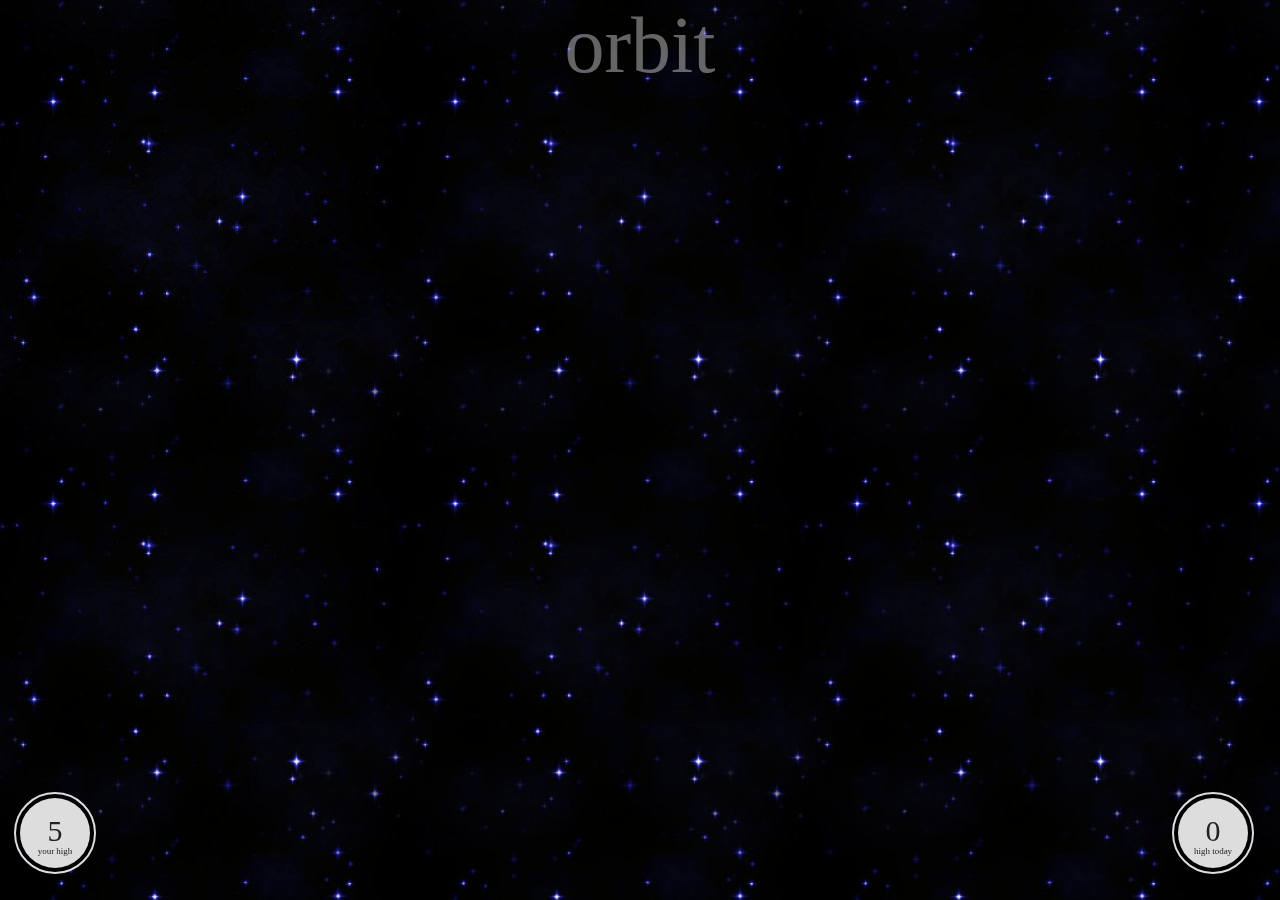
==== commit 78e78cd4: "jazz it up with a bgimage" ====
--- a/public/index.html
+++ b/public/index.html
@@ -114,9 +114,20 @@
 					var collideDist = distance(curPos, planetPos);
 					if (collideDist < obj.radius + planet.radius) {
 						gameState = GameState.ORBIT_FINISHED;
-						finalScore = revolutions =  thrownObject.degreesAccum / (2 * Math.PI);
+						finalScore = thrownObject.degreesAccum / (2 * Math.PI);
+						finalScore = Math.floor(finalScore);
+
 						thrownObject = null;
-						jostleSun(function() {});
+						jostleSun();
+
+						// Set new high scores if it applies.
+						if (finalScore > highScores.today) {
+							highScores.today = finalScore;
+						}
+
+						if (finalScore > highScores.local) {
+							highScores.local = finalScore;
+						}
 						
 						scaleNumberLabel(5.0, function() {
 							scaleNumberLabel(1.0, function() {
@@ -303,6 +314,7 @@
 					context.lineWidth = 3;
 					context.moveTo(mouseDownPos[0], mouseDownPos[1]);
 					context.lineTo(endPos[0], endPos[1]);
+					context.closePath();
 					context.stroke();
 				}
 
@@ -346,32 +358,28 @@
 				// Score Drawing
 				{
 					var offset = 55;
-					var radius = 40;
+					var radius = 35;
 					var scorePos1 = [ canvas.width - offset, canvas.height - offset ];
 					var scorePos2 = [ offset, canvas.height - offset ];
 
 					context.fillStyle = "#dddddd";
 					context.strokeStyle = "#dddddd";
-
-					context.beginPath();
-					context.arc(scorePos1[0], scorePos1[1], radius, 0, Math.PI * 2, true); 
-					context.closePath();
-					context.fill();
-
-					context.beginPath();
-					context.arc(scorePos1[0], scorePos1[1], radius + 5, 0, Math.PI * 2, true); 
-					context.closePath();
-					context.stroke();
-
-					context.beginPath();
-					context.arc(scorePos2[0], scorePos2[1], radius, 0, Math.PI * 2, true); 
-					context.closePath();
-					context.fill();
-
-					context.beginPath();
-					context.arc(scorePos2[0], scorePos2[1], radius + 5, 0, Math.PI * 2, true); 
-					context.closePath();
-					context.stroke();
+					context.lineWidth = 2;
+
+					function drawScoreBubble(pos) {
+						context.beginPath();
+						context.arc(pos[0], pos[1], radius, 0, Math.PI * 2, true); 
+						context.closePath();
+						context.fill();
+
+						context.beginPath();
+						context.arc(pos[0], pos[1], radius + 5, 0, Math.PI * 2, true); 
+						context.closePath();
+						context.stroke();
+					}
+
+					drawScoreBubble(scorePos1);
+					drawScoreBubble(scorePos2);
 
 					context.fillStyle = "#222222";
 					context.font = "30px Impact";
@@ -382,12 +390,12 @@
 					context.fillText(highScores.today, scorePos2[0], scorePos2[1]);
 
 					context.fillStyle = "#222222";
-					context.font = "10px Helvetica-Bold";
+					context.font = "9px Helvetica-Bold";
 					context.textAlign = 'center';
 					context.textBaseline = 'middle';
 
-					context.fillText("high today", scorePos1[0], scorePos1[1] + 20);
-					context.fillText("your high", scorePos2[0], scorePos2[1] + 20);
+					context.fillText("high today", scorePos1[0], scorePos1[1] + 19);
+					context.fillText("your high", scorePos2[0], scorePos2[1] + 19);
 				}
 			}
 
@@ -502,7 +510,7 @@
 			}
 		</script>
 	</head>
-	<body onload="startGame();" bgcolor="#222222" style="margin-left:0px; margin-top:0px;">
+	<body onload="startGame();" style="margin-left:0px; margin-top:0px; background-image:url('stars.jpg');">
 		<div style="font-family:Helvetica; align:center;">
 			<div id="titleLabel" style="position:absolute; top:0px; left:0px; color:#dddddd; font-size:80px; font-family:Impact; width:100%; text-align:center; opacity:0;">orbit</div>
 			<div id="instructionsLabel1" style="font-family:HelveticaNeue-Light; position:absolute; top:100px; left:0px; color:#dddddd; font-size:40px; width:100%; text-align:center; height:40px; opacity:0;">put your planet in orbit</div>
